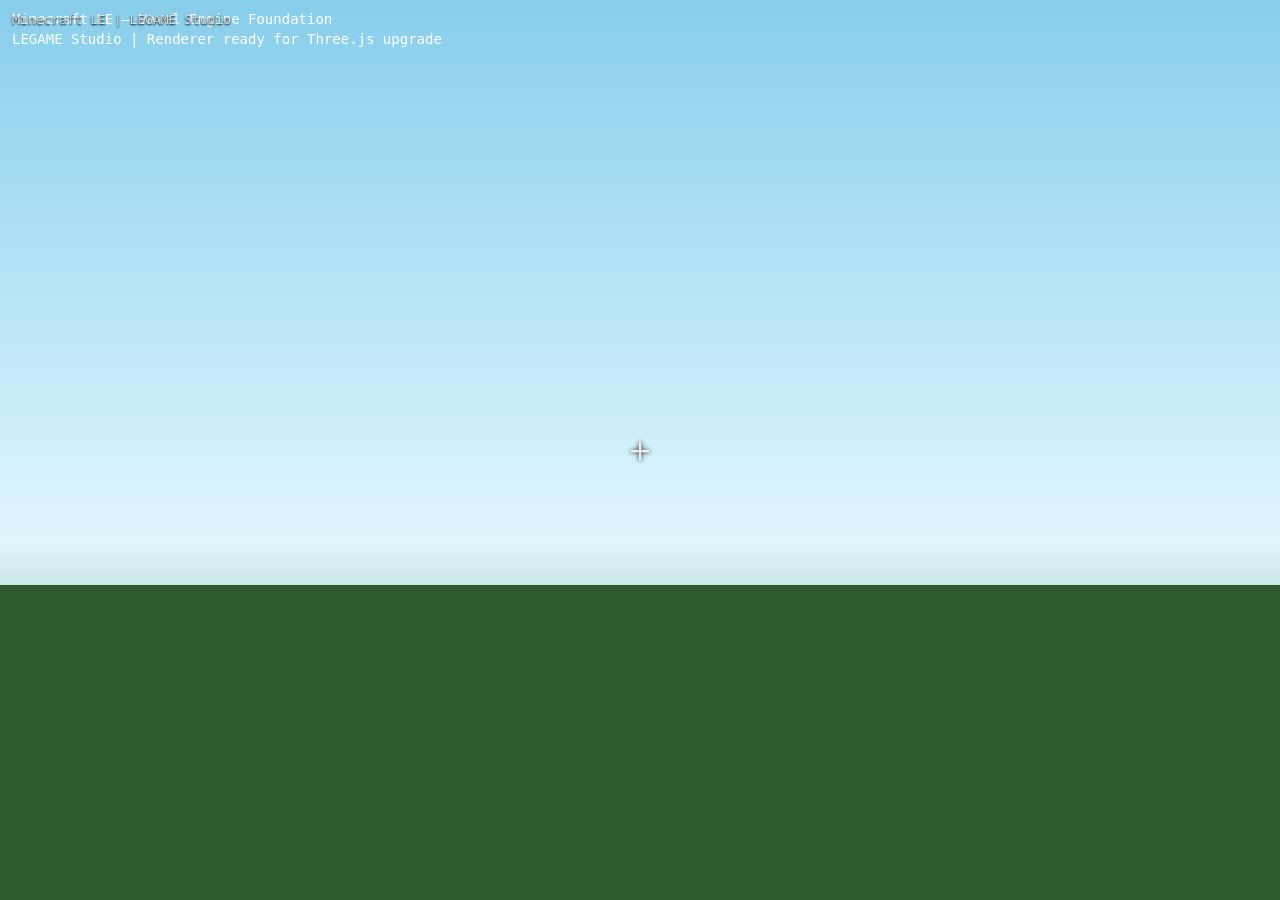
==== game.html @ 95e8f9b4 "Add game.html + game.css for playable engine view" ====
<!DOCTYPE html>
<html lang="en">
<head>
  <meta charset="UTF-8" />
  <meta name="viewport" content="width=device-width, initial-scale=1.0, maximum-scale=1.0, user-scalable=no" />
  <meta name="theme-color" content="#3b7d3b" />
  <title>Minecraft LE — Game</title>
  <link rel="manifest" href="manifest.json" />
  <link rel="stylesheet" href="css/style.css" />
  <link rel="stylesheet" href="css/game.css" />
</head>
<body class="game-page">
  <div id="game-container">
    <canvas id="game-canvas"></canvas>
    <div id="hud">
      <div id="crosshair">+</div>
      <div id="hotbar"></div>
      <div id="debug-info">Minecraft LE | LEGAME Studio</div>
    </div>
    <div id="pause-menu" class="hidden">
      <h2>Game Paused</h2>
      <button class="menu-btn" id="btn-resume">Resume</button>
      <button class="menu-btn" id="btn-settings">Settings</button>
      <button class="menu-btn" id="btn-exit">Save & Exit</button>
    </div>
  </div>
  <script type="module">
    import { Engine } from './js/engine/Engine.js';
    const canvas = document.getElementById('game-canvas');
    const engine = new Engine(canvas);
    engine.init();
    engine.start();
    const pauseMenu = document.getElementById('pause-menu');
    document.addEventListener('keydown', (e) => {
      if (e.code === 'Escape') {
        pauseMenu.classList.toggle('hidden');
        if (pauseMenu.classList.contains('hidden')) engine.start();
        else engine.stop();
      }
    });
    document.getElementById('btn-resume')?.addEventListener('click', () => {
      pauseMenu.classList.add('hidden');
      engine.start();
    });
    document.getElementById('btn-exit')?.addEventListener('click', () => {
      window.location.href = 'index.html';
    });
    console.log('%cMinecraft LE Game Engine', 'color:#3b7d3b;font-weight:bold');
  </script>
</body>
</html>
---- css/style.css ----
/* Minecraft LE — LEGAME Studio */
:root {
  --bg-dark: #0f0f0f;
  --bg-panel: #1a1a1a;
  --bg-card: #242424;
  --bg-hover: #2e2e2e;
  --accent: #3b7d3b;
  --accent-hover: #4a9a4a;
  --accent-dark: #2a5a2a;
  --text: #e8e8e8;
  --text-dim: #a0a0a0;
  --border: #333;
  --radius: 6px;
  --font: "Segoe UI", system-ui, -apple-system, sans-serif;
}
* { box-sizing: border-box; margin: 0; padding: 0; }
html, body { height: 100%; overflow: hidden; font-family: var(--font); background: var(--bg-dark); color: var(--text); user-select: none; }
#loading-screen { position: fixed; inset: 0; background: linear-gradient(160deg, #0a0a0a 0%, #1a2a1a 100%); display: flex; align-items: center; justify-content: center; z-index: 9999; }
.loading-content { text-align: center; }
.loading-logo { width: 120px; height: 120px; margin-bottom: 1rem; }
.loading-content h1 { font-size: 2.4rem; font-weight: 700; margin-bottom: 0.25rem; }
.studio { color: var(--text-dim); font-size: 0.95rem; margin-bottom: 2rem; }
.progress-bar { width: 280px; height: 8px; background: #222; border-radius: 4px; overflow: hidden; margin: 0 auto 1rem; }
.progress-fill { height: 100%; width: 0%; background: var(--accent); transition: width 0.3s ease; }
#loading-text { color: var(--text-dim); font-size: 0.85rem; }
.screen { position: fixed; inset: 0; display: flex; flex-direction: column; background: var(--bg-dark); }
.screen.hidden { display: none; }
.menu-background { position: absolute; inset: 0; background: radial-gradient(ellipse at 30% 20%, rgba(59,125,59,0.15) 0%, transparent 50%), linear-gradient(180deg, #0d0d0d 0%, #151515 100%); z-index: 0; }
.menu-container { position: relative; z-index: 1; display: flex; flex-direction: column; align-items: center; justify-content: center; height: 100%; padding: 2rem; gap: 1.5rem; }
.logo-area { text-align: center; }
.main-logo { width: 100px; height: 100px; margin-bottom: 0.5rem; }
.game-title { font-size: 2.8rem; font-weight: 800; letter-spacing: 2px; }
.studio-tag { color: var(--text-dim); font-size: 0.95rem; }
.main-nav { display: flex; flex-direction: column; gap: 0.5rem; width: 100%; max-width: 320px; }
.menu-btn { background: var(--bg-card); border: 1px solid var(--border); color: var(--text); padding: 0.85rem 1.5rem; font-size: 1.05rem; font-weight: 600; border-radius: var(--radius); cursor: pointer; transition: all 0.15s; text-align: center; }
.menu-btn:hover { background: var(--bg-hover); border-color: var(--accent); }
.menu-btn.primary { background: var(--accent); border-color: var(--accent-dark); color: #fff; }
.menu-btn.primary:hover { background: var(--accent-hover); }
.menu-btn.secondary { background: transparent; border-color: #444; color: var(--text-dim); font-size: 0.9rem; }
.menu-footer { position: absolute; bottom: 1.5rem; display: flex; gap: 2rem; color: var(--text-dim); font-size: 0.8rem; }
.screen-header { display: flex; align-items: center; gap: 1rem; padding: 1rem 1.5rem; background: var(--bg-panel); border-bottom: 1px solid var(--border); }
.screen-header h2 { font-size: 1.4rem; }
.back-btn { background: transparent; border: 1px solid var(--border); color: var(--text); padding: 0.4rem 0.9rem; border-radius: var(--radius); cursor: pointer; }
.back-btn:hover { background: var(--bg-hover); border-color: var(--accent); }
.screen-content { flex: 1; overflow-y: auto; padding: 1.5rem; }
.btn { background: var(--bg-card); border: 1px solid var(--border); color: var(--text); padding: 0.6rem 1.2rem; border-radius: var(--radius); cursor: pointer; font-size: 0.95rem; }
.btn:hover { background: var(--bg-hover); border-color: var(--accent); }
.btn.primary { background: var(--accent); border-color: var(--accent-dark); color: #fff; }
.btn.primary:hover { background: var(--accent-hover); }
.btn.secondary { background: transparent; }
.action-bar { display: flex; gap: 0.75rem; margin-bottom: 1.25rem; }
.card-list { display: flex; flex-direction: column; gap: 0.75rem; }
.empty-state { text-align: center; padding: 3rem 1rem; color: var(--text-dim); }
.server-card, .world-card { background: var(--bg-card); border: 1px solid var(--border); border-radius: var(--radius); padding: 1rem 1.25rem; display: flex; align-items: center; gap: 1rem; }
.server-card:hover, .world-card:hover { border-color: var(--accent); }
.card-icon { width: 48px; height: 48px; background: var(--bg-panel); border-radius: 4px; display: flex; align-items: center; justify-content: center; font-size: 1.4rem; }
.card-info { flex: 1; }
.card-info h4 { font-size: 1.05rem; margin-bottom: 0.2rem; }
.card-meta { font-size: 0.8rem; color: var(--text-dim); }
.card-actions { display: flex; gap: 0.4rem; }
.status-dot { width: 10px; height: 10px; border-radius: 50%; display: inline-block; margin-right: 0.35rem; }
.status-dot.online { background: #2ecc71; }
.status-dot.offline { background: #7f8c8d; }
.status-dot.starting { background: #d4a017; }
.tabs { display: flex; gap: 0.25rem; margin-bottom: 1.25rem; border-bottom: 1px solid var(--border); }
.tab { background: transparent; border: none; color: var(--text-dim); padding: 0.7rem 1.2rem; cursor: pointer; font-size: 0.95rem; border-bottom: 2px solid transparent; margin-bottom: -1px; }
.tab.active { color: var(--accent); border-bottom-color: var(--accent); }
.tab-panel.hidden { display: none; }
.modal { position: fixed; inset: 0; background: rgba(0,0,0,0.75); display: flex; align-items: center; justify-content: center; z-index: 1000; padding: 1rem; }
.modal.hidden { display: none; }
.modal-content { background: var(--bg-panel); border: 1px solid var(--border); border-radius: 8px; padding: 1.75rem; width: 100%; max-width: 420px; max-height: 90vh; overflow-y: auto; }
.modal-content.wide { max-width: 560px; }
.modal-content h3 { margin-bottom: 1.25rem; }
.modal-content label { display: block; margin-bottom: 1rem; font-size: 0.9rem; color: var(--text-dim); }
.modal-content input[type="text"], .modal-content input[type="number"], .modal-content select { display: block; width: 100%; margin-top: 0.35rem; padding: 0.6rem 0.75rem; background: var(--bg-dark); border: 1px solid var(--border); border-radius: var(--radius); color: var(--text); }
.checkbox { display: flex !important; align-items: center; gap: 0.5rem; cursor: pointer; }
.checkbox input { width: auto !important; margin: 0 !important; }
.form-grid { display: grid; grid-template-columns: 1fr 1fr; gap: 0 1rem; }
.checkbox-group { display: flex; flex-wrap: wrap; gap: 0.75rem 1.5rem; margin: 1rem 0 1.5rem; }
.modal-actions { display: flex; justify-content: flex-end; gap: 0.75rem; }
.settings-layout { display: flex; padding: 0; height: 100%; }
.settings-nav { width: 200px; background: var(--bg-panel); border-right: 1px solid var(--border); padding: 1rem 0; display: flex; flex-direction: column; }
.settings-tab { background: transparent; border: none; color: var(--text-dim); text-align: left; padding: 0.7rem 1.25rem; cursor: pointer; }
.settings-tab.active { background: var(--bg-card); color: var(--accent); border-left: 3px solid var(--accent); }
.settings-panels { flex: 1; padding: 1.5rem 2rem; overflow-y: auto; }
.settings-panel { display: none; }
.settings-panel.active { display: block; }
.about-content { max-width: 600px; margin: 0 auto; text-align: center; padding-top: 2rem; }
.about-logo { width: 100px; height: 100px; margin-bottom: 1rem; }
#game-container { background: #1a2a1a; }
#game-canvas { width: 100%; height: 100%; display: block; }
#crosshair { position: absolute; top: 50%; left: 50%; transform: translate(-50%, -50%); font-size: 1.5rem; color: rgba(255,255,255,0.7); }
#pause-menu { position: absolute; inset: 0; background: rgba(0,0,0,0.7); display: flex; flex-direction: column; align-items: center; justify-content: center; gap: 0.75rem; }
#pause-menu.hidden { display: none; }
#toast-container { position: fixed; bottom: 2rem; left: 50%; transform: translateX(-50%); z-index: 2000; display: flex; flex-direction: column; gap: 0.5rem; }
.toast { background: var(--bg-panel); border: 1px solid var(--border); color: var(--text); padding: 0.75rem 1.25rem; border-radius: var(--radius); font-size: 0.9rem; }
@media (max-width: 600px) {
  .game-title { font-size: 2rem; }
  .form-grid { grid-template-columns: 1fr; }
  .settings-layout { flex-direction: column; }
  .settings-nav { width: 100%; flex-direction: row; overflow-x: auto; border-right: none; border-bottom: 1px solid var(--border); }
}
---- css/game.css ----
/* Minecraft LE — Game View Styles */
.game-page { margin: 0; overflow: hidden; background: #0a0a0a; }
#game-container { position: fixed; inset: 0; background: #1a2a1a; }
#game-canvas { width: 100%; height: 100%; display: block; image-rendering: pixelated; }
#hud { position: absolute; inset: 0; pointer-events: none; }
#crosshair { position: absolute; top: 50%; left: 50%; transform: translate(-50%, -50%); font-size: 1.8rem; color: rgba(255,255,255,0.85); text-shadow: 0 0 4px #000; }
#debug-info { position: absolute; top: 12px; left: 12px; color: rgba(255,255,255,0.7); font-family: monospace; font-size: 13px; text-shadow: 0 1px 2px #000; }
#hotbar { position: absolute; bottom: 20px; left: 50%; transform: translateX(-50%); display: flex; gap: 4px; }
#pause-menu { position: absolute; inset: 0; background: rgba(0,0,0,0.75); display: flex; flex-direction: column; align-items: center; justify-content: center; gap: 12px; pointer-events: auto; }
#pause-menu.hidden { display: none; }
#pause-menu h2 { color: #fff; margin-bottom: 1rem; font-size: 1.8rem; }
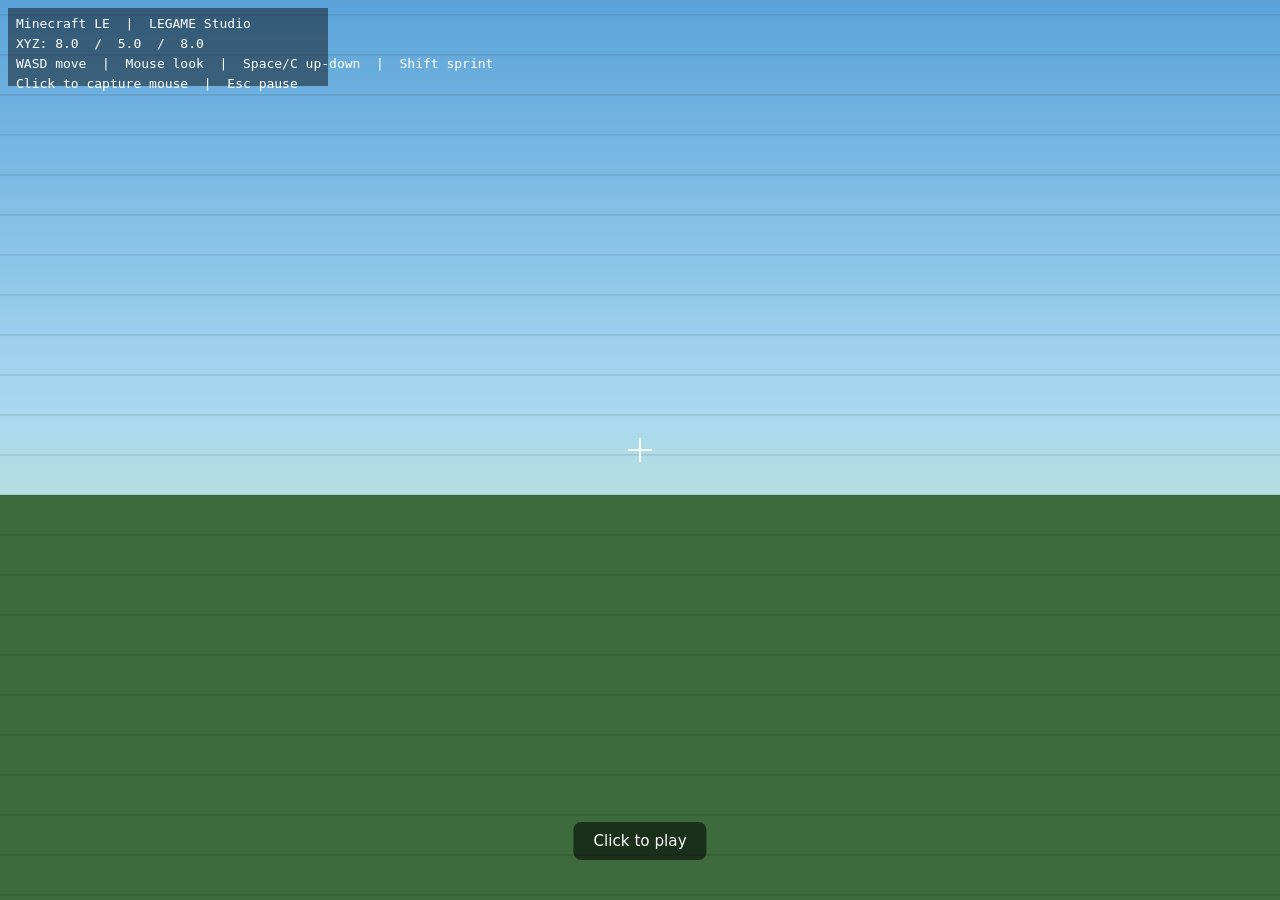
==== commit b88a458a: "Push Engine, Renderer, game.html and game.css updates for playable movement" ====
--- a/game.html
+++ b/game.html
@@ -12,17 +12,14 @@
 <body class="game-page">
   <div id="game-container">
     <canvas id="game-canvas"></canvas>
-    <div id="hud">
-      <div id="crosshair">+</div>
-      <div id="hotbar"></div>
-      <div id="debug-info">Minecraft LE | LEGAME Studio</div>
-    </div>
+    <div id="hud"><div id="crosshair"></div><div id="hotbar"></div></div>
     <div id="pause-menu" class="hidden">
       <h2>Game Paused</h2>
+      <p class="hint">WASD · Mouse · Space / C · Shift</p>
       <button class="menu-btn" id="btn-resume">Resume</button>
-      <button class="menu-btn" id="btn-settings">Settings</button>
-      <button class="menu-btn" id="btn-exit">Save & Exit</button>
+      <button class="menu-btn" id="btn-exit">Save & Exit to Menu</button>
     </div>
+    <div id="click-hint">Click to play</div>
   </div>
   <script type="module">
     import { Engine } from './js/engine/Engine.js';
@@ -31,21 +28,32 @@
     engine.init();
     engine.start();
     const pauseMenu = document.getElementById('pause-menu');
+    const clickHint = document.getElementById('click-hint');
     document.addEventListener('keydown', (e) => {
       if (e.code === 'Escape') {
-        pauseMenu.classList.toggle('hidden');
-        if (pauseMenu.classList.contains('hidden')) engine.start();
-        else engine.stop();
+        const paused = !pauseMenu.classList.contains('hidden');
+        if (paused) {
+          pauseMenu.classList.add('hidden');
+          engine.start();
+        } else {
+          pauseMenu.classList.remove('hidden');
+          engine.stop();
+          if (document.pointerLockElement) document.exitPointerLock();
+        }
       }
     });
     document.getElementById('btn-resume')?.addEventListener('click', () => {
       pauseMenu.classList.add('hidden');
       engine.start();
+      canvas.requestPointerLock?.();
     });
     document.getElementById('btn-exit')?.addEventListener('click', () => {
       window.location.href = 'index.html';
     });
-    console.log('%cMinecraft LE Game Engine', 'color:#3b7d3b;font-weight:bold');
+    document.addEventListener('pointerlockchange', () => {
+      clickHint.style.display = document.pointerLockElement === canvas ? 'none' : 'block';
+    });
+    console.log('%cMinecraft LE — Engine Online', 'color:#3b7d3b;font-weight:bold');
   </script>
 </body>
 </html>
--- a/css/game.css
+++ b/css/game.css
@@ -1,11 +1,11 @@
-/* Minecraft LE — Game View Styles */
-.game-page { margin: 0; overflow: hidden; background: #0a0a0a; }
+/* Minecraft LE — Game View */
+.game-page { margin: 0; overflow: hidden; background: #0a0a0a; height: 100vh; }
 #game-container { position: fixed; inset: 0; background: #1a2a1a; }
-#game-canvas { width: 100%; height: 100%; display: block; image-rendering: pixelated; }
+#game-canvas { width: 100%; height: 100%; display: block; cursor: crosshair; }
 #hud { position: absolute; inset: 0; pointer-events: none; }
-#crosshair { position: absolute; top: 50%; left: 50%; transform: translate(-50%, -50%); font-size: 1.8rem; color: rgba(255,255,255,0.85); text-shadow: 0 0 4px #000; }
-#debug-info { position: absolute; top: 12px; left: 12px; color: rgba(255,255,255,0.7); font-family: monospace; font-size: 13px; text-shadow: 0 1px 2px #000; }
-#hotbar { position: absolute; bottom: 20px; left: 50%; transform: translateX(-50%); display: flex; gap: 4px; }
-#pause-menu { position: absolute; inset: 0; background: rgba(0,0,0,0.75); display: flex; flex-direction: column; align-items: center; justify-content: center; gap: 12px; pointer-events: auto; }
+#crosshair { position: absolute; top: 50%; left: 50%; width: 20px; height: 20px; transform: translate(-50%, -50%); }
+#pause-menu { position: absolute; inset: 0; background: rgba(0,0,0,0.78); display: flex; flex-direction: column; align-items: center; justify-content: center; gap: 14px; pointer-events: auto; z-index: 20; }
 #pause-menu.hidden { display: none; }
-#pause-menu h2 { color: #fff; margin-bottom: 1rem; font-size: 1.8rem; }
+#pause-menu h2 { color: #fff; font-size: 2rem; margin: 0; }
+#pause-menu .hint { color: #aaa; font-size: 0.95rem; margin-bottom: 0.5rem; }
+#click-hint { position: absolute; bottom: 40px; left: 50%; transform: translateX(-50%); background: rgba(0,0,0,0.55); color: #fff; padding: 10px 20px; border-radius: 8px; font-size: 0.95rem; pointer-events: none; z-index: 10; }
